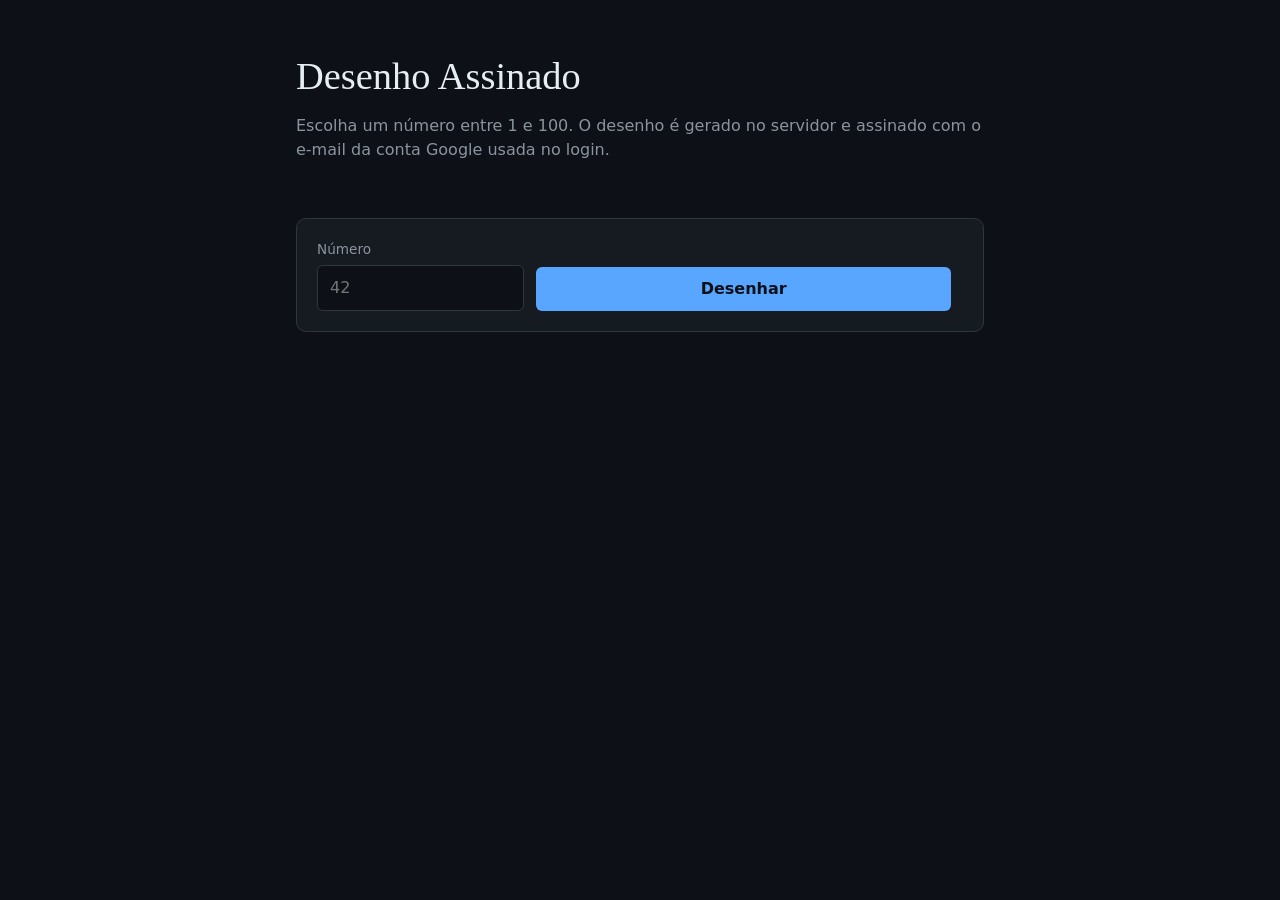
==== public/index.html @ 43748795 "Move a geração do desenho para o servidor e assina com a conta Google A função gerarDesenho sai de p" ====
<!DOCTYPE html>
<html lang="pt-BR">
<head>
  <meta charset="UTF-8">
  <meta name="viewport" content="width=device-width, initial-scale=1">
  <title>Desenho Assinado</title>
  <link rel="stylesheet" href="style.css">
  <script src="https://accounts.google.com/gsi/client" async defer></script>
</head>
<body>
  <main>
    <header>
      <h1>Desenho Assinado</h1>
      <p>Escolha um número entre 1 e 100. O desenho é gerado no servidor e assinado com o e-mail da conta Google usada no login.</p>
    </header>

    <section id="login">
      <div id="g_id_onload"
           data-client_id="SEU_CLIENT_ID.apps.googleusercontent.com"
           data-callback="aoEntrar"
           data-auto_prompt="false"></div>
      <div class="g_id_signin" data-type="standard" data-theme="filled_blue" data-text="signin_with" data-locale="pt-BR"></div>
    </section>

    <p id="identidade" hidden></p>

    <form id="formulario" novalidate>
      <label for="numero">Número</label>
      <input id="numero" name="numero" type="number" min="1" max="100" step="1" required placeholder="42">

      <button type="submit">Desenhar</button>
    </form>

    <p id="mensagem" role="alert"></p>

    <figure id="desenho" aria-live="polite"></figure>

    <button id="baixar" type="button" hidden>Baixar SVG</button>
  </main>

  <script type="module" src="script.js"></script>
</body>
</html>
---- public/style.css ----
:root {
  --fundo: #0d1117;
  --superficie: #161b22;
  --borda: #30363d;
  --texto: #e6edf3;
  --texto-suave: #8b949e;
  --destaque: #58a6ff;
  --erro: #ff7b72;
}

* {
  box-sizing: border-box;
}

body {
  margin: 0;
  min-height: 100vh;
  background: var(--fundo);
  color: var(--texto);
  font-family: system-ui, -apple-system, "Segoe UI", Roboto, sans-serif;
  line-height: 1.5;
}

main {
  max-width: 720px;
  margin: 0 auto;
  padding: 48px 16px;
}

h1 {
  margin: 0 0 8px;
  font-family: Georgia, serif;
  font-weight: normal;
  font-size: 2.4rem;
}

header p {
  margin: 0 0 32px;
  color: var(--texto-suave);
}

form {
  display: grid;
  grid-template-columns: 1fr 2fr auto;
  grid-template-rows: auto auto;
  grid-auto-flow: column;
  gap: 6px 12px;
  align-items: end;
  padding: 20px;
  background: var(--superficie);
  border: 1px solid var(--borda);
  border-radius: 10px;
}

label {
  font-size: 0.85rem;
  color: var(--texto-suave);
}

input {
  width: 100%;
  padding: 10px 12px;
  font: inherit;
  color: var(--texto);
  background: var(--fundo);
  border: 1px solid var(--borda);
  border-radius: 6px;
}

input:focus {
  outline: 2px solid var(--destaque);
  outline-offset: 1px;
}

button {
  padding: 10px 20px;
  font: inherit;
  font-weight: 600;
  color: var(--fundo);
  background: var(--destaque);
  border: none;
  border-radius: 6px;
  cursor: pointer;
}

form button {
  grid-row: 2;
}

button:hover {
  filter: brightness(1.1);
}

#mensagem {
  min-height: 1.5em;
  margin: 12px 0;
  color: var(--erro);
}

figure {
  margin: 0;
}

figure svg {
  display: block;
  width: 100%;
  height: auto;
  border: 1px solid var(--borda);
  border-radius: 10px;
}

#baixar {
  margin-top: 16px;
  color: var(--texto);
  background: transparent;
  border: 1px solid var(--borda);
}

@media (max-width: 560px) {
  form {
    grid-template-columns: 1fr;
    grid-template-rows: none;
    grid-auto-flow: row;
  }

  form button {
    grid-row: auto;
  }
}

/* Login com Google e identidade confirmada pelo servidor. */

#login {
  margin-bottom: 24px;
  display: flex;
  justify-content: flex-start;
}

#identidade {
  margin: 0 0 24px;
  padding: 10px 14px;
  border: 1px solid var(--borda);
  border-left: 3px solid var(--destaque);
  border-radius: 4px;
  background: var(--superficie);
  color: var(--texto-suave);
  font-size: 0.95rem;
}

#identidade[hidden],
#login[hidden] {
  display: none;
}
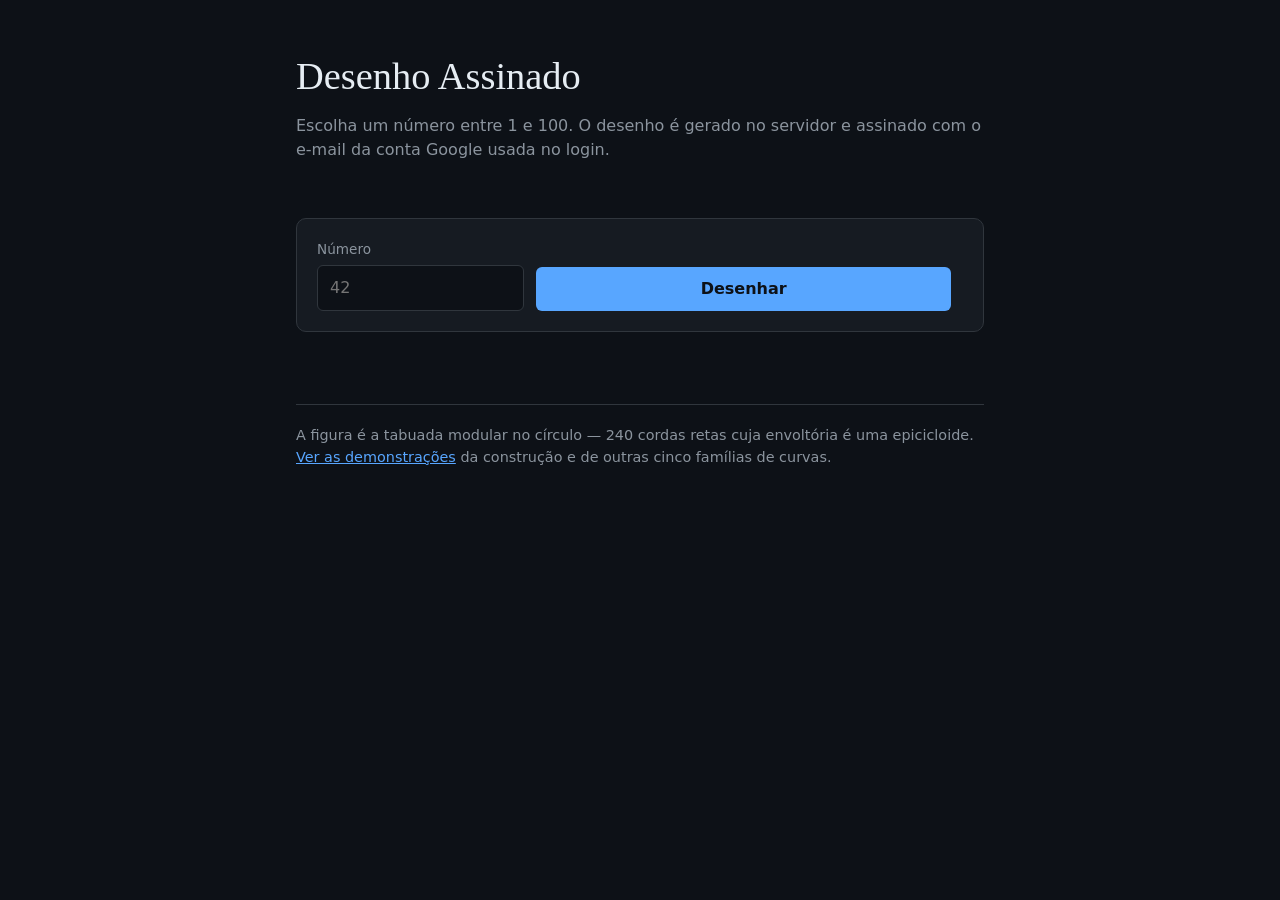
==== commit 63794132: "Acrescenta as demonstrações de curvas em public/curvas Quatro páginas com 25 figuras interativas e a" ====
--- a/public/index.html
+++ b/public/index.html
@@ -16,7 +16,7 @@
 
     <section id="login">
       <div id="g_id_onload"
-           data-client_id="SEU_CLIENT_ID.apps.googleusercontent.com"
+           data-client_id="605108713249-bf10dv2gis3p3p0t4l1el772gemtgg7d.apps.googleusercontent.com"
            data-callback="aoEntrar"
            data-auto_prompt="false"></div>
       <div class="g_id_signin" data-type="standard" data-theme="filled_blue" data-text="signin_with" data-locale="pt-BR"></div>
@@ -36,6 +36,11 @@
     <figure id="desenho" aria-live="polite"></figure>
 
     <button id="baixar" type="button" hidden>Baixar SVG</button>
+
+    <p class="rodape">
+      A figura é a tabuada modular no círculo — 240 cordas retas cuja envoltória é uma epicicloide.
+      <a href="curvas/">Ver as demonstrações</a> da construção e de outras cinco famílias de curvas.
+    </p>
   </main>
 
   <script type="module" src="script.js"></script>
--- a/public/style.css
+++ b/public/style.css
@@ -151,3 +151,175 @@
 #login[hidden] {
   display: none;
 }
+
+/* Demonstrações de curvas (public/curvas/). Reaproveitam as variáveis acima. */
+
+body.curvas main { max-width: 860px; }
+
+.curvas .voltar {
+  display: inline-block;
+  margin-bottom: 24px;
+  color: var(--texto-suave);
+  text-decoration: none;
+  font-size: 0.9rem;
+}
+.curvas .voltar:hover { color: var(--destaque); }
+
+.curvas h2 {
+  margin: 48px 0 8px;
+  font-family: Georgia, serif;
+  font-weight: normal;
+  font-size: 1.6rem;
+}
+
+.curvas .rotulo {
+  margin: 0;
+  font-size: 0.75rem;
+  letter-spacing: 0.12em;
+  text-transform: uppercase;
+  color: var(--destaque);
+}
+
+.curvas p { color: var(--texto-suave); }
+.curvas p.texto { margin: 0 0 20px; max-width: 62ch; }
+.curvas strong { color: var(--texto); font-weight: 600; }
+
+.demo {
+  margin: 0 0 16px;
+  padding: 0;
+  border: 1px solid var(--borda);
+  border-radius: 6px;
+  overflow: hidden;
+  background: var(--superficie);
+}
+
+.demo canvas {
+  display: block;
+  width: 100%;
+  height: auto;
+  aspect-ratio: 1 / 1;
+  background: var(--fundo);
+}
+.demo canvas.largo { aspect-ratio: 16 / 10; }
+
+.controles {
+  display: flex;
+  flex-wrap: wrap;
+  gap: 12px 22px;
+  padding: 12px 16px;
+  border-top: 1px solid var(--borda);
+  align-items: flex-end;
+}
+
+.ctl { display: flex; flex-direction: column; gap: 4px; flex: 1 1 140px; min-width: 120px; }
+
+.ctl > span {
+  display: flex;
+  justify-content: space-between;
+  gap: 10px;
+  font-size: 0.72rem;
+  letter-spacing: 0.06em;
+  text-transform: uppercase;
+  color: var(--texto-suave);
+}
+.ctl > span b { color: var(--destaque); font-weight: 600; font-variant-numeric: tabular-nums; }
+
+.ctl input[type="range"] { width: 100%; accent-color: var(--destaque); margin: 0; }
+
+.ctl select {
+  font: inherit;
+  font-size: 0.85rem;
+  padding: 5px 8px;
+  background: var(--fundo);
+  color: var(--texto);
+  border: 1px solid var(--borda);
+  border-radius: 4px;
+}
+
+.alternar {
+  display: flex;
+  align-items: center;
+  gap: 7px;
+  font-size: 0.72rem;
+  letter-spacing: 0.06em;
+  text-transform: uppercase;
+  color: var(--texto-suave);
+  flex: 0 0 auto;
+  padding-bottom: 3px;
+  cursor: pointer;
+}
+.alternar input { accent-color: var(--destaque); margin: 0; }
+
+.demo figcaption {
+  padding: 10px 16px 12px;
+  border-top: 1px solid var(--borda);
+  font-size: 0.85rem;
+  color: var(--texto-suave);
+}
+
+.deducao {
+  margin: 0 0 32px;
+  border: 1px solid var(--borda);
+  border-radius: 6px;
+  background: var(--superficie);
+  overflow: hidden;
+}
+.deducao summary {
+  cursor: pointer;
+  list-style: none;
+  padding: 11px 16px;
+  font-size: 0.75rem;
+  letter-spacing: 0.08em;
+  text-transform: uppercase;
+  color: var(--destaque);
+}
+.deducao summary::-webkit-details-marker { display: none; }
+.deducao summary::before { content: "▸ "; }
+.deducao[open] summary::before { content: "▾ "; }
+.deducao[open] summary { border-bottom: 1px solid var(--borda); }
+.deducao > div { padding: 16px; }
+.deducao p { margin: 0 0 12px; font-size: 0.92rem; }
+.deducao p:last-child { margin-bottom: 0; }
+
+.formula {
+  margin: 0 0 12px;
+  padding: 14px;
+  text-align: center;
+  font-family: Georgia, serif;
+  font-size: 1.05rem;
+  line-height: 2;
+  color: var(--texto);
+  border-top: 1px solid var(--borda);
+  border-bottom: 1px solid var(--borda);
+  overflow-x: auto;
+}
+.formula i { font-style: italic; }
+.formula .op { padding: 0 0.3em; color: var(--texto-suave); }
+.formula .nota { display: block; font-size: 0.78rem; color: var(--texto-suave); margin-top: 6px; line-height: 1.5; }
+
+.fracao { display: inline-flex; flex-direction: column; vertical-align: -0.55em; text-align: center; padding: 0 0.25em; }
+.fracao > span:first-child { border-bottom: 1px solid currentColor; padding-bottom: 1px; }
+.fracao > span:last-child { padding-top: 1px; }
+
+.indice { list-style: none; margin: 0; padding: 0; display: grid; gap: 10px; }
+.indice a {
+  display: block;
+  padding: 14px 16px;
+  border: 1px solid var(--borda);
+  border-radius: 6px;
+  background: var(--superficie);
+  color: var(--texto);
+  text-decoration: none;
+}
+.indice a:hover { border-color: var(--destaque); }
+.indice a b { display: block; font-size: 1.05rem; margin-bottom: 2px; }
+.indice a span { color: var(--texto-suave); font-size: 0.88rem; }
+
+.rodape {
+  margin: 36px 0 0;
+  padding-top: 20px;
+  border-top: 1px solid var(--borda);
+  font-size: 0.9rem;
+  color: var(--texto-suave);
+}
+.rodape a { color: var(--destaque); }
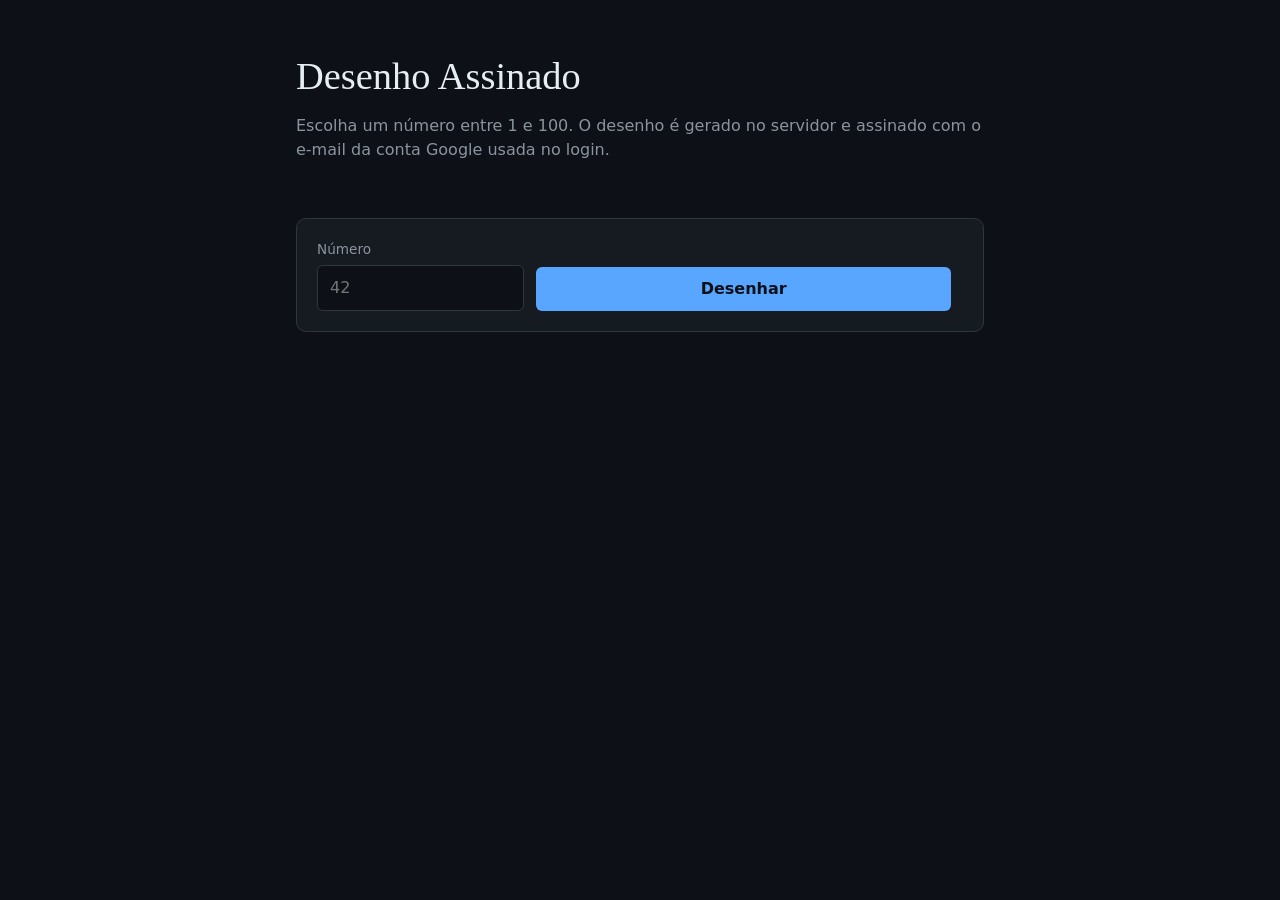
==== commit fc7085a5: "Revert "Acrescenta as demonstrações de curvas em public/curvas" This reverts commit 63794132973cc2ff" ====
--- a/public/index.html
+++ b/public/index.html
@@ -36,11 +36,6 @@
     <figure id="desenho" aria-live="polite"></figure>
 
     <button id="baixar" type="button" hidden>Baixar SVG</button>
-
-    <p class="rodape">
-      A figura é a tabuada modular no círculo — 240 cordas retas cuja envoltória é uma epicicloide.
-      <a href="curvas/">Ver as demonstrações</a> da construção e de outras cinco famílias de curvas.
-    </p>
   </main>
 
   <script type="module" src="script.js"></script>
--- a/public/style.css
+++ b/public/style.css
@@ -151,175 +151,3 @@
 #login[hidden] {
   display: none;
 }
-
-/* Demonstrações de curvas (public/curvas/). Reaproveitam as variáveis acima. */
-
-body.curvas main { max-width: 860px; }
-
-.curvas .voltar {
-  display: inline-block;
-  margin-bottom: 24px;
-  color: var(--texto-suave);
-  text-decoration: none;
-  font-size: 0.9rem;
-}
-.curvas .voltar:hover { color: var(--destaque); }
-
-.curvas h2 {
-  margin: 48px 0 8px;
-  font-family: Georgia, serif;
-  font-weight: normal;
-  font-size: 1.6rem;
-}
-
-.curvas .rotulo {
-  margin: 0;
-  font-size: 0.75rem;
-  letter-spacing: 0.12em;
-  text-transform: uppercase;
-  color: var(--destaque);
-}
-
-.curvas p { color: var(--texto-suave); }
-.curvas p.texto { margin: 0 0 20px; max-width: 62ch; }
-.curvas strong { color: var(--texto); font-weight: 600; }
-
-.demo {
-  margin: 0 0 16px;
-  padding: 0;
-  border: 1px solid var(--borda);
-  border-radius: 6px;
-  overflow: hidden;
-  background: var(--superficie);
-}
-
-.demo canvas {
-  display: block;
-  width: 100%;
-  height: auto;
-  aspect-ratio: 1 / 1;
-  background: var(--fundo);
-}
-.demo canvas.largo { aspect-ratio: 16 / 10; }
-
-.controles {
-  display: flex;
-  flex-wrap: wrap;
-  gap: 12px 22px;
-  padding: 12px 16px;
-  border-top: 1px solid var(--borda);
-  align-items: flex-end;
-}
-
-.ctl { display: flex; flex-direction: column; gap: 4px; flex: 1 1 140px; min-width: 120px; }
-
-.ctl > span {
-  display: flex;
-  justify-content: space-between;
-  gap: 10px;
-  font-size: 0.72rem;
-  letter-spacing: 0.06em;
-  text-transform: uppercase;
-  color: var(--texto-suave);
-}
-.ctl > span b { color: var(--destaque); font-weight: 600; font-variant-numeric: tabular-nums; }
-
-.ctl input[type="range"] { width: 100%; accent-color: var(--destaque); margin: 0; }
-
-.ctl select {
-  font: inherit;
-  font-size: 0.85rem;
-  padding: 5px 8px;
-  background: var(--fundo);
-  color: var(--texto);
-  border: 1px solid var(--borda);
-  border-radius: 4px;
-}
-
-.alternar {
-  display: flex;
-  align-items: center;
-  gap: 7px;
-  font-size: 0.72rem;
-  letter-spacing: 0.06em;
-  text-transform: uppercase;
-  color: var(--texto-suave);
-  flex: 0 0 auto;
-  padding-bottom: 3px;
-  cursor: pointer;
-}
-.alternar input { accent-color: var(--destaque); margin: 0; }
-
-.demo figcaption {
-  padding: 10px 16px 12px;
-  border-top: 1px solid var(--borda);
-  font-size: 0.85rem;
-  color: var(--texto-suave);
-}
-
-.deducao {
-  margin: 0 0 32px;
-  border: 1px solid var(--borda);
-  border-radius: 6px;
-  background: var(--superficie);
-  overflow: hidden;
-}
-.deducao summary {
-  cursor: pointer;
-  list-style: none;
-  padding: 11px 16px;
-  font-size: 0.75rem;
-  letter-spacing: 0.08em;
-  text-transform: uppercase;
-  color: var(--destaque);
-}
-.deducao summary::-webkit-details-marker { display: none; }
-.deducao summary::before { content: "▸ "; }
-.deducao[open] summary::before { content: "▾ "; }
-.deducao[open] summary { border-bottom: 1px solid var(--borda); }
-.deducao > div { padding: 16px; }
-.deducao p { margin: 0 0 12px; font-size: 0.92rem; }
-.deducao p:last-child { margin-bottom: 0; }
-
-.formula {
-  margin: 0 0 12px;
-  padding: 14px;
-  text-align: center;
-  font-family: Georgia, serif;
-  font-size: 1.05rem;
-  line-height: 2;
-  color: var(--texto);
-  border-top: 1px solid var(--borda);
-  border-bottom: 1px solid var(--borda);
-  overflow-x: auto;
-}
-.formula i { font-style: italic; }
-.formula .op { padding: 0 0.3em; color: var(--texto-suave); }
-.formula .nota { display: block; font-size: 0.78rem; color: var(--texto-suave); margin-top: 6px; line-height: 1.5; }
-
-.fracao { display: inline-flex; flex-direction: column; vertical-align: -0.55em; text-align: center; padding: 0 0.25em; }
-.fracao > span:first-child { border-bottom: 1px solid currentColor; padding-bottom: 1px; }
-.fracao > span:last-child { padding-top: 1px; }
-
-.indice { list-style: none; margin: 0; padding: 0; display: grid; gap: 10px; }
-.indice a {
-  display: block;
-  padding: 14px 16px;
-  border: 1px solid var(--borda);
-  border-radius: 6px;
-  background: var(--superficie);
-  color: var(--texto);
-  text-decoration: none;
-}
-.indice a:hover { border-color: var(--destaque); }
-.indice a b { display: block; font-size: 1.05rem; margin-bottom: 2px; }
-.indice a span { color: var(--texto-suave); font-size: 0.88rem; }
-
-.rodape {
-  margin: 36px 0 0;
-  padding-top: 20px;
-  border-top: 1px solid var(--borda);
-  font-size: 0.9rem;
-  color: var(--texto-suave);
-}
-.rodape a { color: var(--destaque); }
